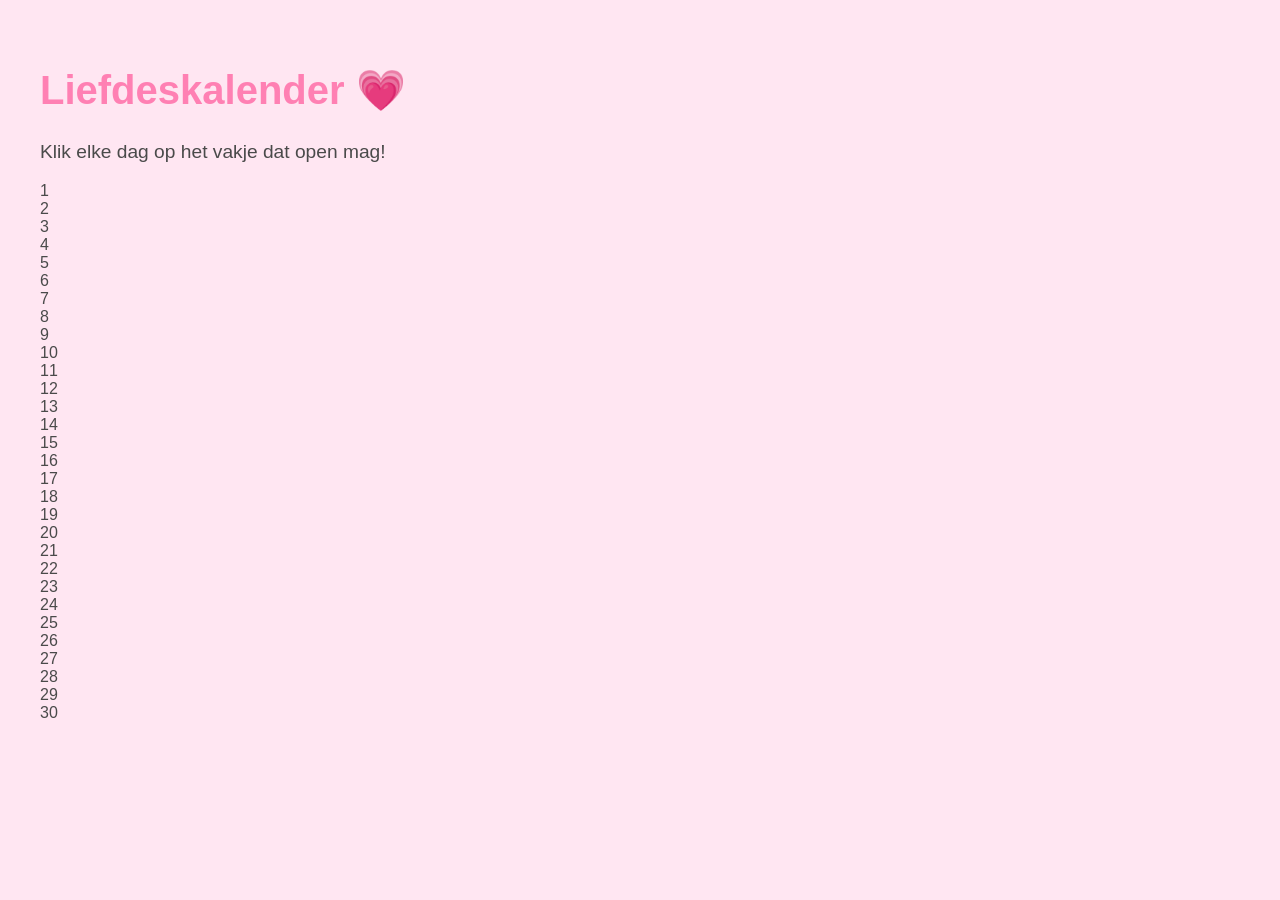
==== calendar.html @ 6c42c602 "Add initial calendar HTML structure" ====
<!DOCTYPE html>
<html lang="nl">
<head>
    <meta charset="UTF-8">
    <title>Liefdeskalender</title>
    <link rel="stylesheet" href="main.css">
</head>

<body>

    <h1>Liefdeskalender 💗</h1>
    <p>Klik elke dag op het vakje dat open mag!</p>

    <div class="calendar">
        <!-- 30 dagen voorbeeld — je kunt er meer of minder maken -->
        <div class="day" data-day="1">1</div>
        <div class="day" data-day="2">2</div>
        <div class="day" data-day="3">3</div>
        <div class="day" data-day="4">4</div>
        <div class="day" data-day="5">5</div>
        <div class="day" data-day="6">6</div>
        <div class="day" data-day="7">7</div>
        <div class="day" data-day="8">8</div>
        <div class="day" data-day="9">9</div>
        <div class="day" data-day="10">10</div>
        <div class="day" data-day="11">11</div>
        <div class="day" data-day="12">12</div>
        <div class="day" data-day="13">13</div>
        <div class="day" data-day="14">14</div>
        <div class="day" data-day="15">15</div>
        <div class="day" data-day="16">16</div>
        <div class="day" data-day="17">17</div>
        <div class="day" data-day="18">18</div>
        <div class="day" data-day="19">19</div>
        <div class="day" data-day="20">20</div>
        <div class="day" data-day="21">21</div>
        <div class="day" data-day="22">22</div>
        <div class="day" data-day="23">23</div>
        <div class="day" data-day="24">24</div>
        <div class="day" data-day="25">25</div>
        <div class="day" data-day="26">26</div>
        <div class="day" data-day="27">27</div>
        <div class="day" data-day="28">28</div>
        <div class="day" data-day="29">29</div>
        <div class="day" data-day="30">30</div>
    </div>

    <div id="messageBox" class="message-box"></div>

    <script src="calendar.js"></script>

</body>
</html>
---- main.css ----
/* Achtergrond en basis */
body {
    background-color: #ffe6f2;
    font-family: "Arial", sans-serif;
    margin: 0;
    padding: 40px;
    color: #4a4a4a;
}

/* Titelstijl */
h1 {
    color: #ff80b3;
    text-align: left;
    font-size: 2.5rem;
}

/* Tekststijl */
p {
    text-align: left;
    font-size: 1.2rem;
}

/* Layout voor de Justin-pagina */
.justin-pagina {
    display: flex;
    justify-content: space-between;
    align-items: flex-start;
    padding: 40px;
}

/* Linkerkant: tekst */
.justin-tekst {
    width: 55%;
}

/* Rechterkant: foto's */
.justin-fotos {
    display: flex;
    flex-direction: column;
    align-items: flex-end;
}

.justin-foto {
    width: 250px;
    height: 250px;
    object-fit: cover;
    border-radius: 12px;
    margin-bottom: 20px;
    border: 4px solid #ff80b3;
}

/* Terug-knop linksonder */
.terug {
    position: fixed;
    bottom: 20px;
    left: 20px;
    background-color: #ff80b3;
    color: white;
    padding: 10px 16px;
    border-radius: 8px;
    text-decoration: none;
    font-size: 1rem;
}

.terug:hover {
    background-color: #ff4d94;
}

/* Roze kader om de tekst */
.kader {
    border: 4px solid #ff80b3;
    background-color: #ffd9ec;
    padding: 20px;
    border-radius: 12px;
    box-shadow: 0 0 10px rgba(255, 128, 179, 0.4);
}

/* KNOPPEN ONDERAAN EN GECENTREERD */
.knoppen-midden {
    position: fixed;
    bottom: 20px;
    left: 50%;
    transform: translateX(-50%);
    display: flex;
    gap: 20px;
}

/* Normale roze knoppen */
.onderknop {
    background-color: #ff80b3;
    color: white;
    padding: 12px 20px;
    border-radius: 8px;
    text-decoration: none;
    font-size: 1.1rem;
    font-weight: bold;
    transition: background-color 0.2s ease, transform 0.2s ease;
}

.onderknop:hover {
    background-color: #ff4d94;
    transform: scale(1.05);
}

/* FOTO GRID — 5 naast elkaar, gecentreerd */
.foto-grid {
    display: grid;
    grid-template-columns: repeat(5, 1fr);
    gap: 30px;
    justify-items: center;
    margin-top: 40px;
}

/* POLAROID STIJL */
.polaroid {
    width: 180px;
    height: 230px;
    object-fit: cover;
    background: white;
    padding: 12px 12px 30px 12px; /* onderkant extra ruimte zoals echte polaroid */
    border-radius: 6px;
    box-shadow: 0 8px 15px rgba(0,0,0,0.25);
    transform: rotate(-2deg);
    transition: transform 0.3s ease, box-shadow 0.3s ease;
}

/* Elke foto een andere draai */
.polaroid:nth-child(2) { transform: rotate(2deg); }
.polaroid:nth-child(3) { transform: rotate(-1deg); }
.polaroid:nth-child(4) { transform: rotate(1deg); }
.polaroid:nth-child(5) { transform: rotate(-3deg); }
.polaroid:nth-child(6) { transform: rotate(3deg); }
.polaroid:nth-child(7) { transform: rotate(-2deg); }
.polaroid:nth-child(8) { transform: rotate(1deg); }
.polaroid:nth-child(9) { transform: rotate(-1deg); }
.polaroid:nth-child(10) { transform: rotate(2deg); }

/* Hover: foto komt omhoog */
.polaroid:hover {
    transform: rotate(0deg) scale(1.08);
    box-shadow: 0 12px 25px rgba(0,0,0,0.35);
}
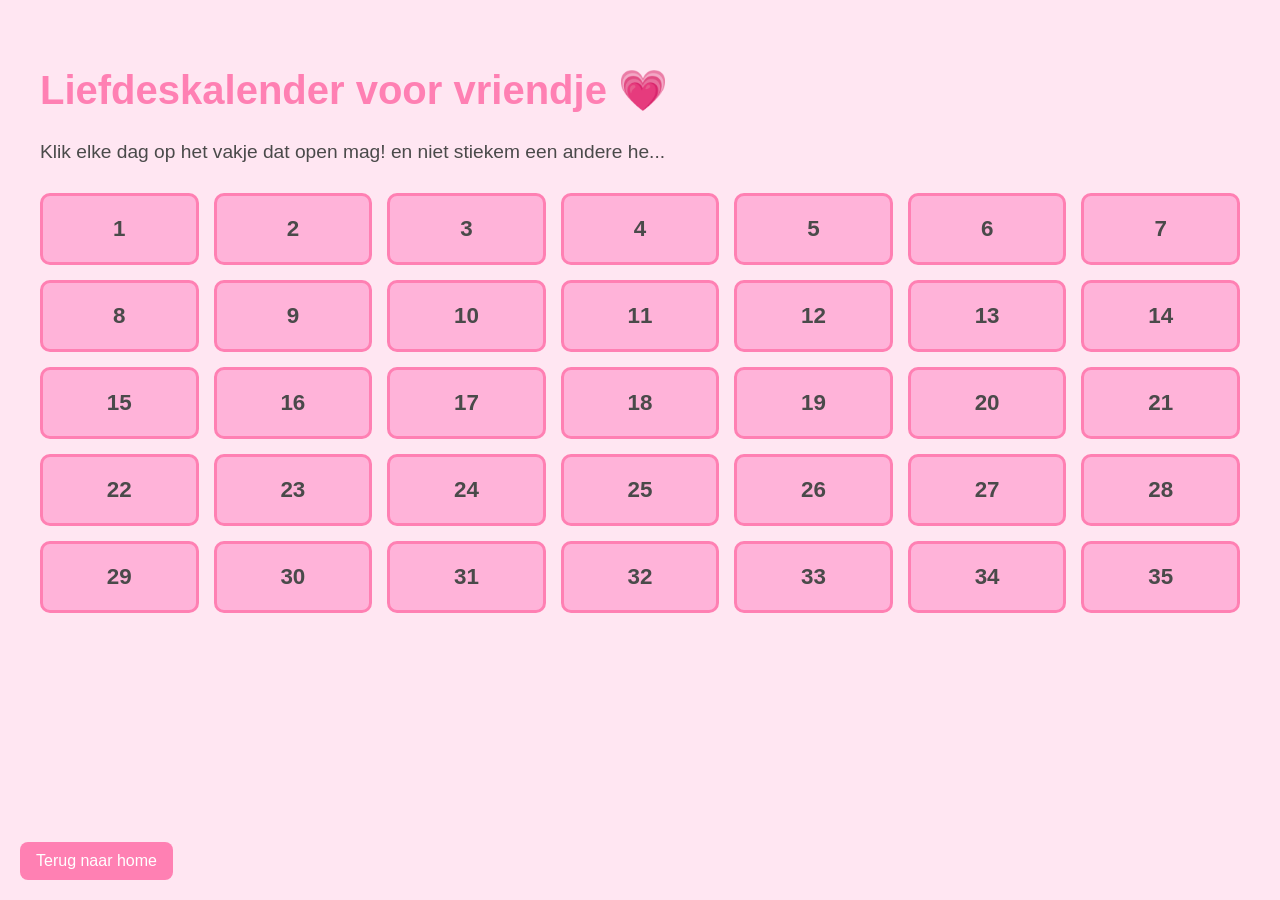
==== commit 2b74ec25: "Update calendar title and add additional days" ====
--- a/calendar.html
+++ b/calendar.html
@@ -2,17 +2,17 @@
 <html lang="nl">
 <head>
     <meta charset="UTF-8">
-    <title>Liefdeskalender</title>
+    <title>Liefdeskalender voor vriendje</title>
     <link rel="stylesheet" href="main.css">
 </head>
 
 <body>
 
-    <h1>Liefdeskalender 💗</h1>
-    <p>Klik elke dag op het vakje dat open mag!</p>
+    <h1>Liefdeskalender voor vriendje 💗</h1>
+    <p>Klik elke dag op het vakje dat open mag! en niet stiekem een andere he... </p>
 
     <div class="calendar">
-        <!-- 30 dagen voorbeeld — je kunt er meer of minder maken -->
+        <!-- 35 dagen (27 maart t/m 30 april) -->
         <div class="day" data-day="1">1</div>
         <div class="day" data-day="2">2</div>
         <div class="day" data-day="3">3</div>
@@ -43,9 +43,16 @@
         <div class="day" data-day="28">28</div>
         <div class="day" data-day="29">29</div>
         <div class="day" data-day="30">30</div>
+        <div class="day" data-day="31">31</div>
+        <div class="day" data-day="32">32</div>
+        <div class="day" data-day="33">33</div>
+        <div class="day" data-day="34">34</div>
+        <div class="day" data-day="35">35</div>
     </div>
 
     <div id="messageBox" class="message-box"></div>
+
+    <a href="index.html" class="terug">Terug naar home</a>
 
     <script src="calendar.js"></script>
 
--- a/main.css
+++ b/main.css
@@ -117,14 +117,13 @@
     height: 230px;
     object-fit: cover;
     background: white;
-    padding: 12px 12px 30px 12px; /* onderkant extra ruimte zoals echte polaroid */
+    padding: 12px 12px 30px 12px;
     border-radius: 6px;
     box-shadow: 0 8px 15px rgba(0,0,0,0.25);
     transform: rotate(-2deg);
     transition: transform 0.3s ease, box-shadow 0.3s ease;
 }
 
-/* Elke foto een andere draai */
 .polaroid:nth-child(2) { transform: rotate(2deg); }
 .polaroid:nth-child(3) { transform: rotate(-1deg); }
 .polaroid:nth-child(4) { transform: rotate(1deg); }
@@ -135,8 +134,54 @@
 .polaroid:nth-child(9) { transform: rotate(-1deg); }
 .polaroid:nth-child(10) { transform: rotate(2deg); }
 
-/* Hover: foto komt omhoog */
 .polaroid:hover {
     transform: rotate(0deg) scale(1.08);
     box-shadow: 0 12px 25px rgba(0,0,0,0.35);
 }
+
+/* KALENDER GRID */
+.calendar {
+    display: grid;
+    grid-template-columns: repeat(7, 1fr);
+    gap: 15px;
+    margin-top: 30px;
+}
+
+/* Dag-vakjes */
+.day {
+    background-color: #ffb3d9;
+    border: 3px solid #ff80b3;
+    border-radius: 10px;
+    padding: 20px;
+    text-align: center;
+    font-size: 1.4rem;
+    font-weight: bold;
+    cursor: pointer;
+    transition: 0.2s;
+}
+
+/* Gelockte dagen */
+.day.locked {
+    background-color: #ffd9ec;
+    color: #aaaaaa;
+    cursor: not-allowed;
+    opacity: 0.6;
+}
+
+/* Hover op open dagen */
+.day:not(.locked):hover {
+    background-color: #ff80b3;
+    transform: scale(1.05);
+}
+
+/* Bericht popup */
+.message-box {
+    margin-top: 30px;
+    padding: 20px;
+    background: white;
+    border: 3px solid #ff80b3;
+    border-radius: 10px;
+    font-size: 1.3rem;
+    display: none;
+    box-shadow: 0 0 10px rgba(255, 128, 179, 0.4);
+}
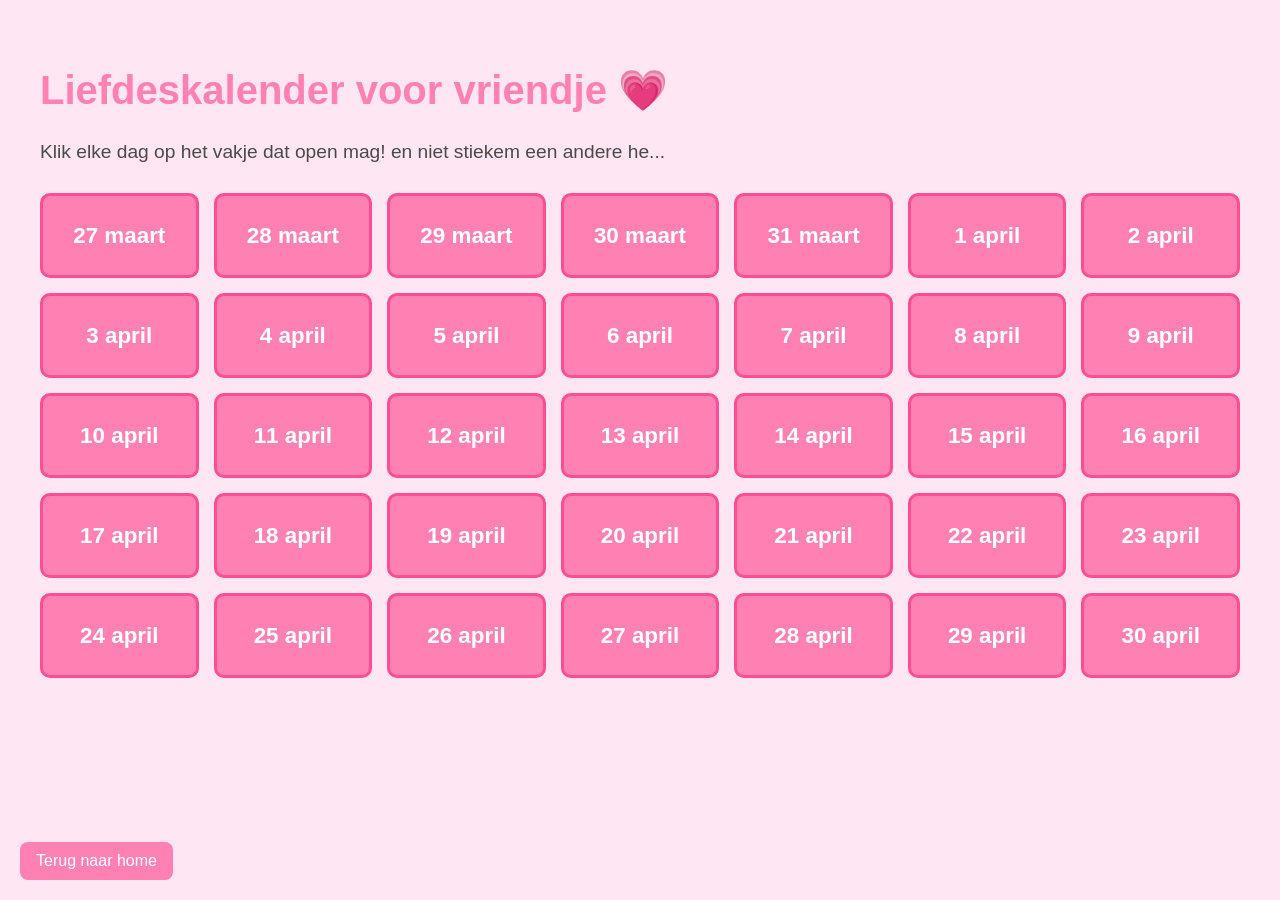
==== commit 1c234631: "Update calendar days with specific dates" ====
--- a/calendar.html
+++ b/calendar.html
@@ -12,42 +12,45 @@
     <p>Klik elke dag op het vakje dat open mag! en niet stiekem een andere he... </p>
 
     <div class="calendar">
-        <!-- 35 dagen (27 maart t/m 30 april) -->
-        <div class="day" data-day="1">1</div>
-        <div class="day" data-day="2">2</div>
-        <div class="day" data-day="3">3</div>
-        <div class="day" data-day="4">4</div>
-        <div class="day" data-day="5">5</div>
-        <div class="day" data-day="6">6</div>
-        <div class="day" data-day="7">7</div>
-        <div class="day" data-day="8">8</div>
-        <div class="day" data-day="9">9</div>
-        <div class="day" data-day="10">10</div>
-        <div class="day" data-day="11">11</div>
-        <div class="day" data-day="12">12</div>
-        <div class="day" data-day="13">13</div>
-        <div class="day" data-day="14">14</div>
-        <div class="day" data-day="15">15</div>
-        <div class="day" data-day="16">16</div>
-        <div class="day" data-day="17">17</div>
-        <div class="day" data-day="18">18</div>
-        <div class="day" data-day="19">19</div>
-        <div class="day" data-day="20">20</div>
-        <div class="day" data-day="21">21</div>
-        <div class="day" data-day="22">22</div>
-        <div class="day" data-day="23">23</div>
-        <div class="day" data-day="24">24</div>
-        <div class="day" data-day="25">25</div>
-        <div class="day" data-day="26">26</div>
-        <div class="day" data-day="27">27</div>
-        <div class="day" data-day="28">28</div>
-        <div class="day" data-day="29">29</div>
-        <div class="day" data-day="30">30</div>
-        <div class="day" data-day="31">31</div>
-        <div class="day" data-day="32">32</div>
-        <div class="day" data-day="33">33</div>
-        <div class="day" data-day="34">34</div>
-        <div class="day" data-day="35">35</div>
+
+        <!-- 27 maart t/m 30 april (35 dagen) -->
+        <div class="day" data-day="1">27 maart</div>
+        <div class="day" data-day="2">28 maart</div>
+        <div class="day" data-day="3">29 maart</div>
+        <div class="day" data-day="4">30 maart</div>
+        <div class="day" data-day="5">31 maart</div>
+
+        <div class="day" data-day="6">1 april</div>
+        <div class="day" data-day="7">2 april</div>
+        <div class="day" data-day="8">3 april</div>
+        <div class="day" data-day="9">4 april</div>
+        <div class="day" data-day="10">5 april</div>
+        <div class="day" data-day="11">6 april</div>
+        <div class="day" data-day="12">7 april</div>
+        <div class="day" data-day="13">8 april</div>
+        <div class="day" data-day="14">9 april</div>
+        <div class="day" data-day="15">10 april</div>
+        <div class="day" data-day="16">11 april</div>
+        <div class="day" data-day="17">12 april</div>
+        <div class="day" data-day="18">13 april</div>
+        <div class="day" data-day="19">14 april</div>
+        <div class="day" data-day="20">15 april</div>
+        <div class="day" data-day="21">16 april</div>
+        <div class="day" data-day="22">17 april</div>
+        <div class="day" data-day="23">18 april</div>
+        <div class="day" data-day="24">19 april</div>
+        <div class="day" data-day="25">20 april</div>
+        <div class="day" data-day="26">21 april</div>
+        <div class="day" data-day="27">22 april</div>
+        <div class="day" data-day="28">23 april</div>
+        <div class="day" data-day="29">24 april</div>
+        <div class="day" data-day="30">25 april</div>
+        <div class="day" data-day="31">26 april</div>
+        <div class="day" data-day="32">27 april</div>
+        <div class="day" data-day="33">28 april</div>
+        <div class="day" data-day="34">29 april</div>
+        <div class="day" data-day="35">30 april</div>
+
     </div>
 
     <div id="messageBox" class="message-box"></div>
--- a/main.css
+++ b/main.css
@@ -149,28 +149,36 @@
 
 /* Dag-vakjes */
 .day {
-    background-color: #ffb3d9;
-    border: 3px solid #ff80b3;
+    background-color: #ff80b3;
+    border: 3px solid #ff4d94;
     border-radius: 10px;
-    padding: 20px;
+    padding: 25px;
     text-align: center;
+
+    /* GROTE WITTE DATUMTEKST */
     font-size: 1.4rem;
     font-weight: bold;
+    color: #ffffff !important;
+
     cursor: pointer;
     transition: 0.2s;
+    line-height: 1.3;
 }
 
 /* Gelockte dagen */
 .day.locked {
-    background-color: #ffd9ec;
-    color: #aaaaaa;
+    background-color: #ffb3d9;
+    border-color: #ff80b3;
+    opacity: 0.7;
     cursor: not-allowed;
-    opacity: 0.6;
+
+    /* OOK HIER WIT */
+    color: #ffffff !important;
 }
 
 /* Hover op open dagen */
 .day:not(.locked):hover {
-    background-color: #ff80b3;
+    background-color: #ff4d94;
     transform: scale(1.05);
 }
 
